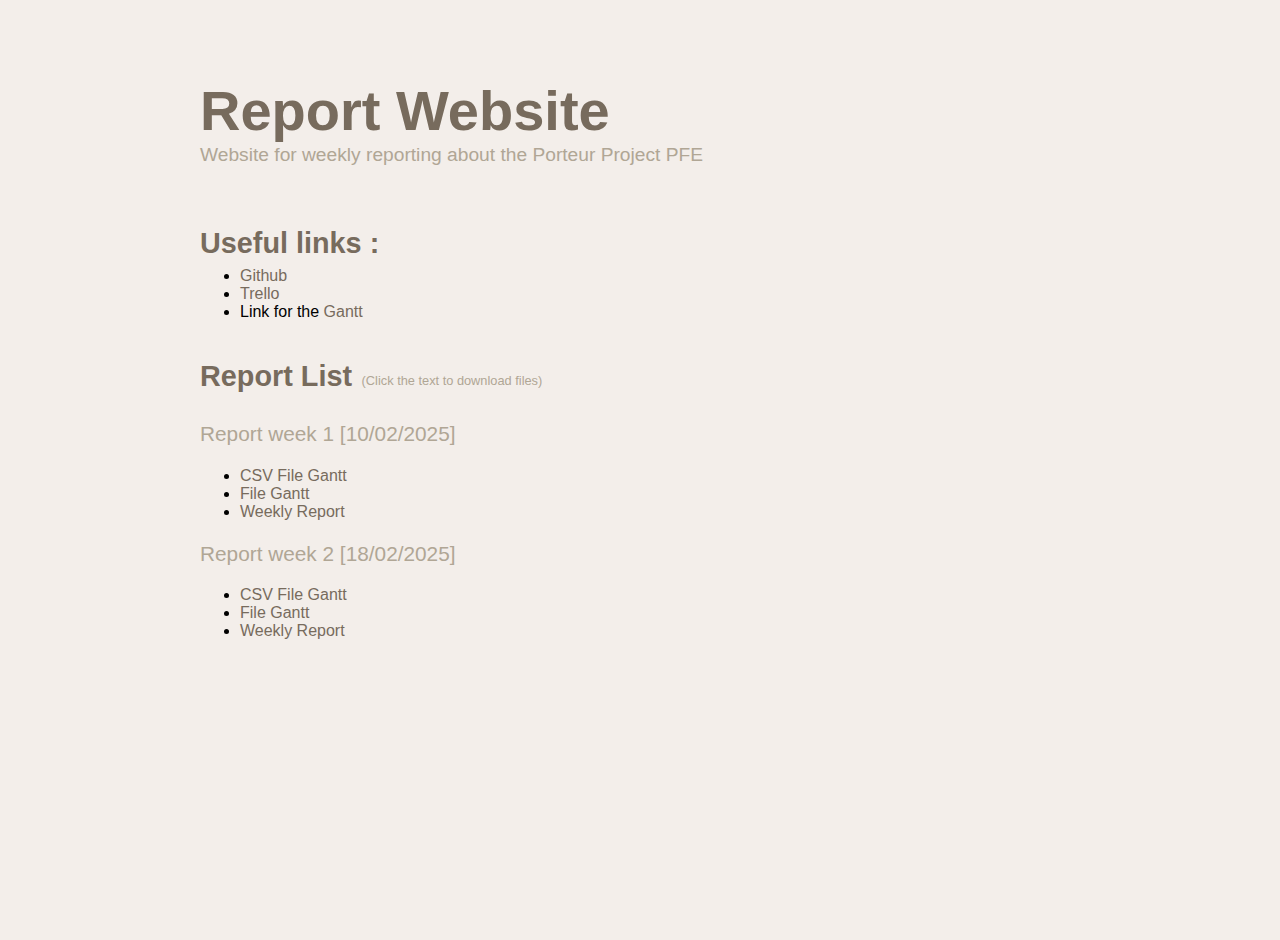
==== website/index.html @ 56212d6c "Updated website for the 3rd week" ====
<!DOCTYPE html>
<html lang="en">
    <link rel="stylesheet" href="style.css">
<head>
    <meta charset="UTF-8">
    <meta name="viewport" content="width=device-width, initial-scale=1.0">
    <title>PFE Porteur</title>
</head>
<body>

    </div>
    <h1>Report Website</h1>
    <p>Website for weekly reporting about the Porteur Project PFE</p>
    <br>
    <h2>Useful links :</h2>
    <ul>
        <li><a href="https://github.com/gaetancantelobre/PROJET_PFE_PORTEUR/tree/main" target="_blank" rel="noopener noreferrer">Github</a>
        <li><a href="https://trello.com/b/4ihPllsL/pfeporteur" target="_blank" rel="noopener noreferrer">Trello</a>
        <li>Link for the <a href="https://www.onlinegantt.com/#/gantt" target="_blank" rel="noopener noreferrer">Gantt</a>
    </ul>
    <div id="report-list">
        <div class="report-title-block">
            <h2>Report List</h2>
            <p>(Click the text to download files)</p>
        </div>
        <div class="report-block">
            <h3>Report week 1 [10/02/2025]</h3>
            <ul>
                <li><a href="../reports/GANTT PFE 10-02-2025.csv">CSV File Gantt</a></li>
                <li><a href="../reports/GANTT PFE 10-02-2025.gantt">File Gantt</a></li>
                <li><a href="../reports/Rapport PFE 10_02_2025-1.pdf" target="_blank" rel="noopener noreferrer">Weekly Report</a></li>
            </ul>
            <div class="report-block">
                <h3>Report week 2 [18/02/2025]</h3>
                <ul>
                    <li><a href="../reports/GANTT PFE 18-02-2025.csv">CSV File Gantt</a></li>
                    <li><a href="../reports/GANTT PFE 18-02-2025.gantt">File Gantt</a></li>
                    <li><a href="../reports/Rapport PFE 18_02_2025.pdf" target="_blank" rel="noopener noreferrer">Weekly Report</a></li>
                </ul>
            </div>
        </div>
    </div>
</body>
</html>
---- website/style.css ----
body {
  font-family: "Titillium Web", sans-serif;
  background-color: #F3EEEA;
  margin: 0;
  padding-top: 0;
  display: flex;
  flex-direction: column;
  box-sizing: border-box;
  position: absolute;
  left: 200px;
  right: 200px;
  height: 100%;
  top: 40px;
}

a {
  transition: 0.3s;
  text-decoration: none;
}

a:link {
  color: #776B5D;
}

a:visited {
  color: #776B5D;
}

a:hover {
  color: #B0A695;
}

p {
  color: #B0A695;    
  font-weight: 500;
  font-size: 1.2rem; /* Increased font size */
}

h1 {
  font-size: 3.5rem; /* Increased font size */
  color: #776B5D;
  cursor: pointer;
  font-weight: 700;
  margin-bottom: -1.1rem;
  white-space: nowrap;
}

h2 {
  font-size: 1.8rem; /* Increased font size */
  color: #776B5D;
  font-weight: 600;
  margin-bottom: -0.6rem;
}

h3 {
  font-size: 1.3rem; /* Increased font size */
  color: #B0A695;
  font-weight: 500;
}

.sidenav a p {
  text-shadow: 2px 1px 2px #0d0c0e;
}

.sidenav a:hover {
  color: #776B5D;
}

.report-title-block p{
  margin-top: 2.3rem;
  margin-left: 0.6rem;
  font-size: 0.8rem;
}

.report-title-block {
  display: flex;
  flex-direction: row;
}
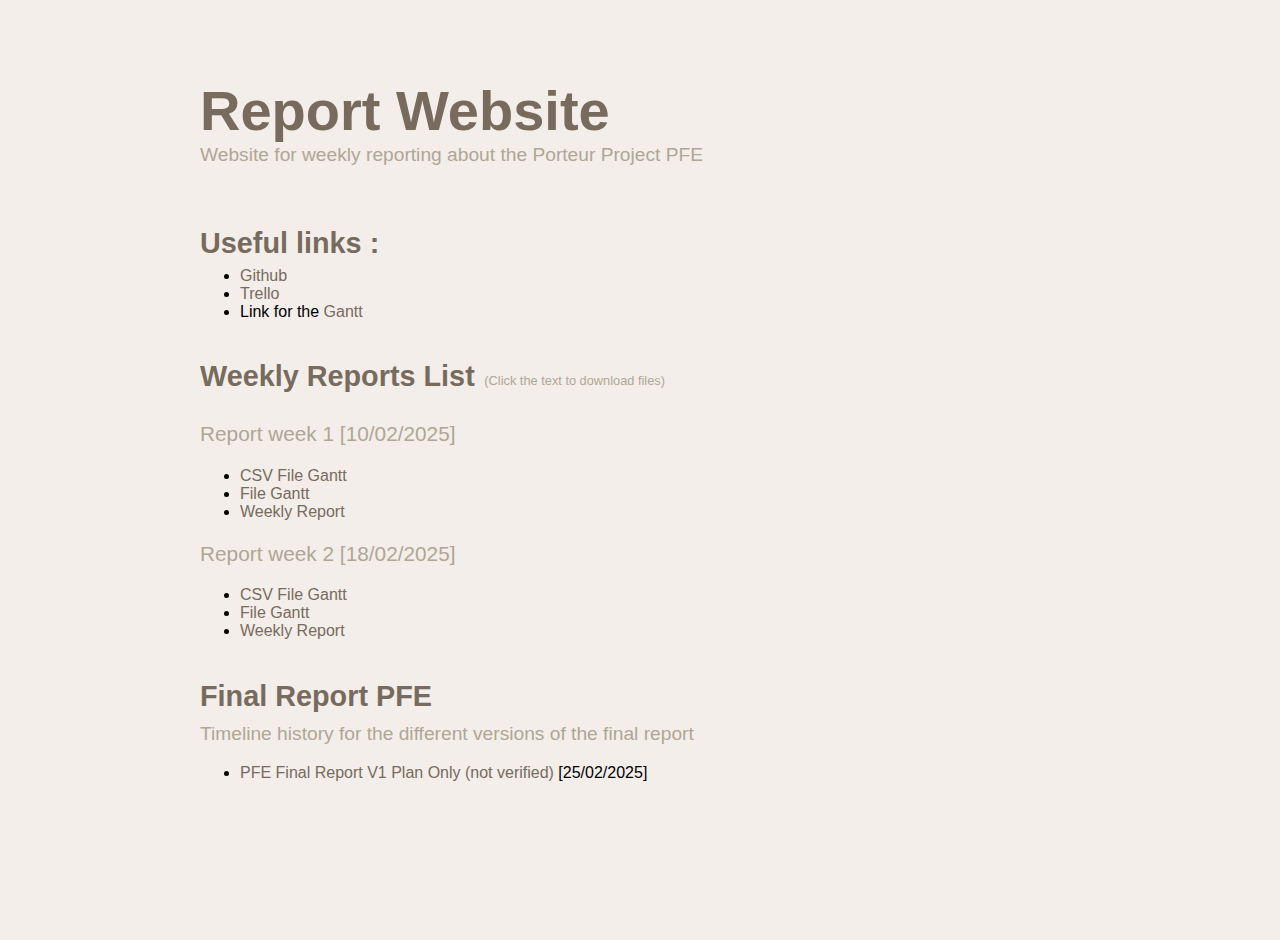
==== commit 70e1bfc4: "Added V1 final report and timeline" ====
--- a/website/index.html
+++ b/website/index.html
@@ -20,7 +20,7 @@
     </ul>
     <div id="report-list">
         <div class="report-title-block">
-            <h2>Report List</h2>
+            <h2>Weekly Reports List</h2>
             <p>(Click the text to download files)</p>
         </div>
         <div class="report-block">
@@ -39,6 +39,13 @@
                 </ul>
             </div>
         </div>
+        <div class="report-title-block">
+            <h2>Final Report PFE</h2>
+        </div>
+        <p>Timeline history for the different versions of the final report</p>
+        <ul>
+            <li><a href="../reports/ReportV1.pdf" target="_blank" rel="noopener noreferrer">PFE Final Report V1 Plan Only (not verified)</a> [25/02/2025]</li>
+        </ul>
     </div>
 </body>
 </html>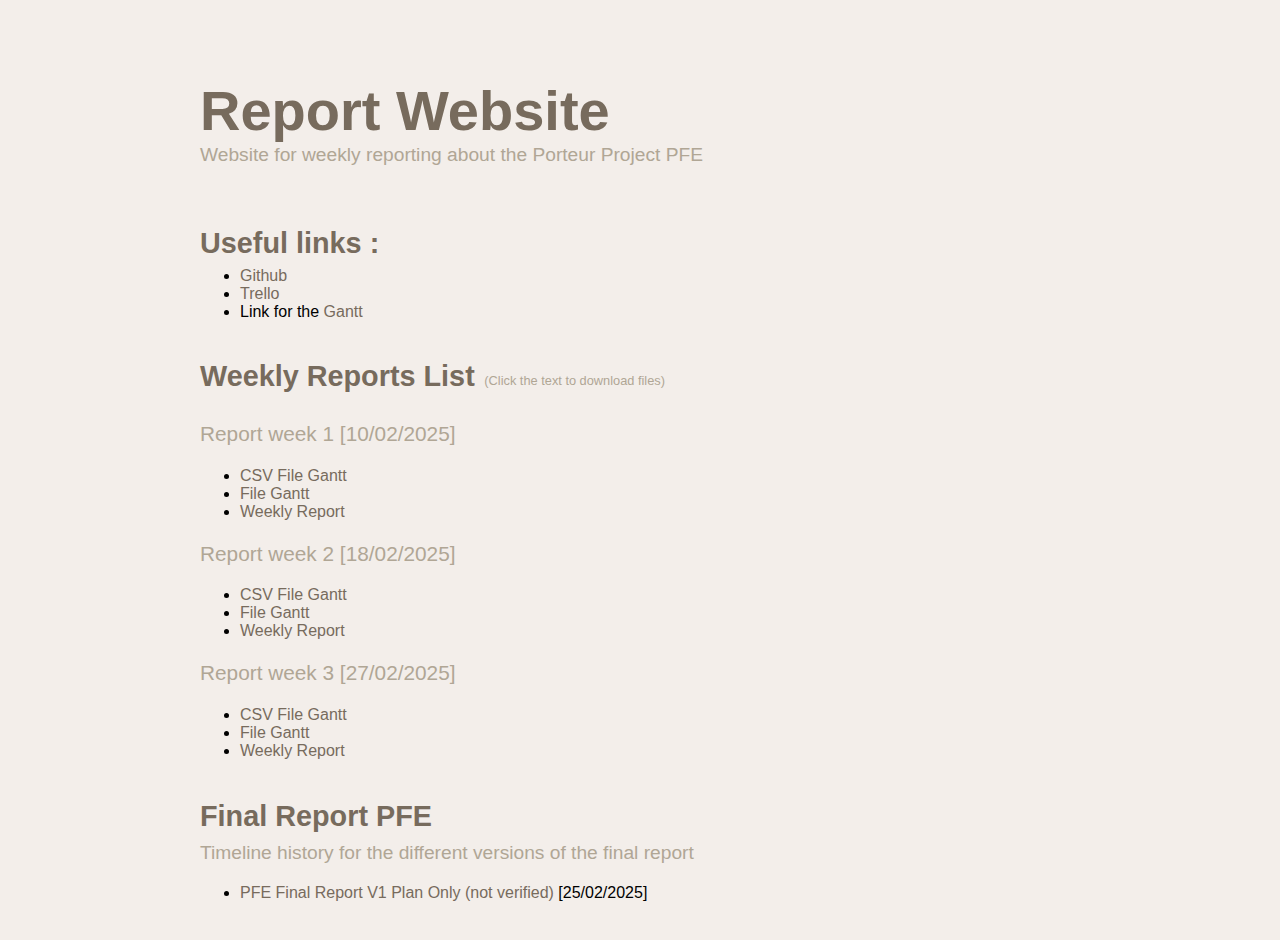
==== commit da29d62b: "Week 3 update" ====
--- a/website/index.html
+++ b/website/index.html
@@ -26,16 +26,24 @@
         <div class="report-block">
             <h3>Report week 1 [10/02/2025]</h3>
             <ul>
-                <li><a href="../reports/GANTT PFE 10-02-2025.csv">CSV File Gantt</a></li>
-                <li><a href="../reports/GANTT PFE 10-02-2025.gantt">File Gantt</a></li>
+                <li><a href="../reports/GANTT PFE 10-02-2025.csv" target="_blank" rel="noopener noreferrer">CSV File Gantt</a></li>
+                <li><a href="../reports/GANTT PFE 10-02-2025.gantt" target="_blank" rel="noopener noreferrer">File Gantt</a></li>
                 <li><a href="../reports/Rapport PFE 10_02_2025-1.pdf" target="_blank" rel="noopener noreferrer">Weekly Report</a></li>
             </ul>
             <div class="report-block">
                 <h3>Report week 2 [18/02/2025]</h3>
                 <ul>
-                    <li><a href="../reports/GANTT PFE 18-02-2025.csv">CSV File Gantt</a></li>
-                    <li><a href="../reports/GANTT PFE 18-02-2025.gantt">File Gantt</a></li>
+                    <li><a href="../reports/GANTT PFE 18-02-2025.csv" target="_blank" rel="noopener noreferrer">CSV File Gantt</a></li>
+                    <li><a href="../reports/GANTT PFE 18-02-2025.gantt" target="_blank" rel="noopener noreferrer">File Gantt</a></li>
                     <li><a href="../reports/Rapport PFE 18_02_2025.pdf" target="_blank" rel="noopener noreferrer">Weekly Report</a></li>
+                </ul>
+            </div>
+            <div class="report-block">
+                <h3>Report week 3 [27/02/2025]</h3>
+                <ul>
+                    <li><a href="../reports/GANTT PFE 27-02-2025.csv" target="_blank" rel="noopener noreferrer">CSV File Gantt</a></li>
+                    <li><a href="../reports/GANTT PFE 27-02-2025.gantt" target="_blank" rel="noopener noreferrer">File Gantt</a></li>
+                    <li><a href="../reports/Rapport PFE 27_02_2025.pdf" target="_blank" rel="noopener noreferrer">Weekly Report</a></li>
                 </ul>
             </div>
         </div>
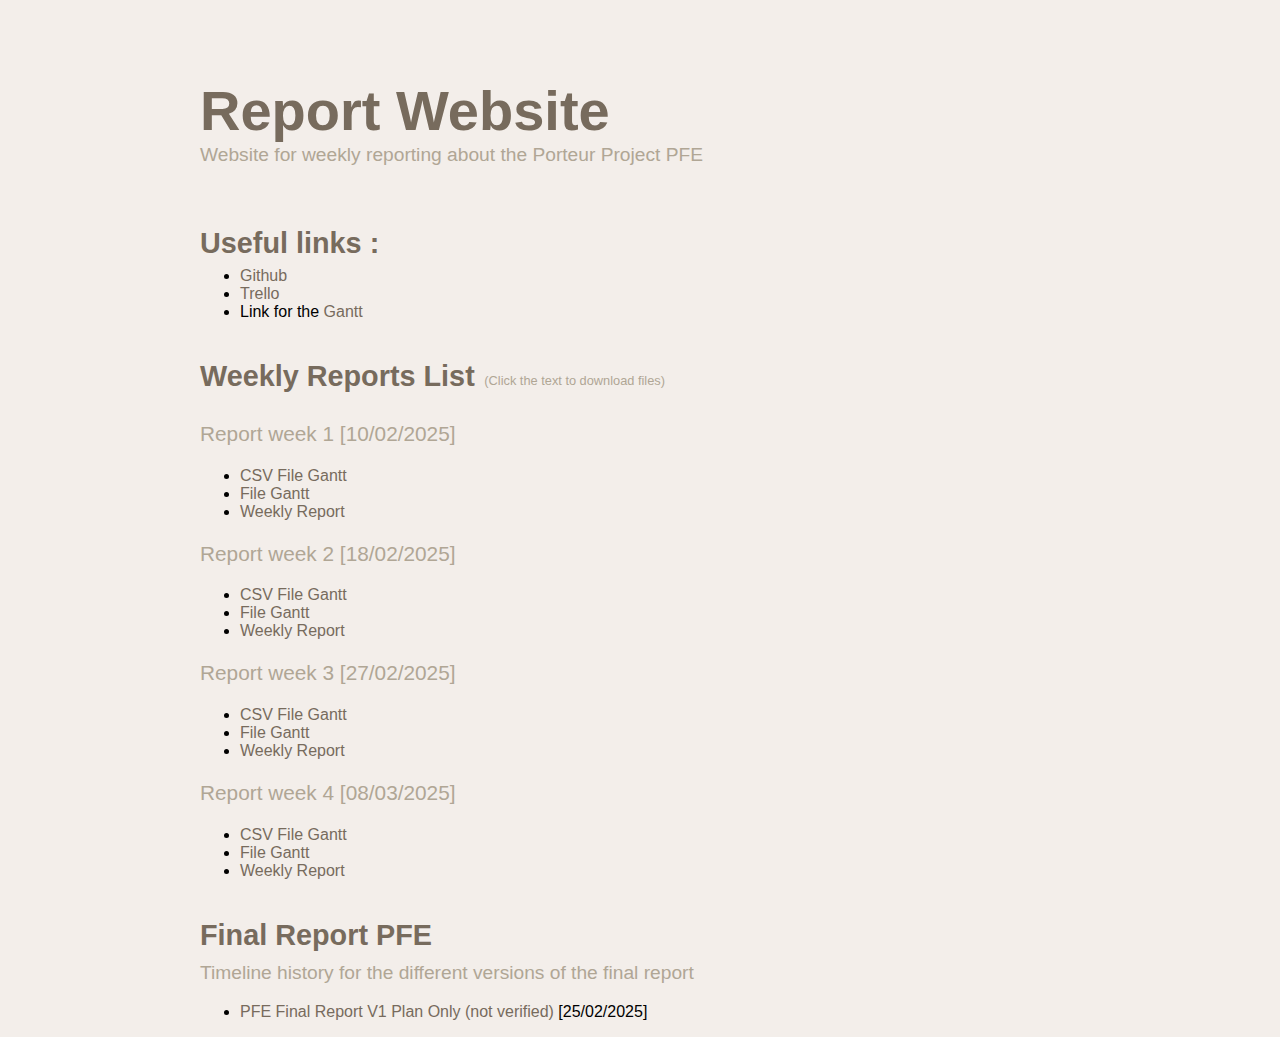
==== commit 6968bd3b: "Commit for the 4th week report" ====
--- a/website/index.html
+++ b/website/index.html
@@ -46,6 +46,14 @@
                     <li><a href="../reports/Rapport PFE 27_02_2025.pdf" target="_blank" rel="noopener noreferrer">Weekly Report</a></li>
                 </ul>
             </div>
+            <div class="report-block">
+                <h3>Report week 4 [08/03/2025]</h3>
+                <ul>
+                    <li><a href="../reports/GANTT PFE 27-02-2025.csv" target="_blank" rel="noopener noreferrer">CSV File Gantt</a></li>
+                    <li><a href="../reports/GANTT PFE 27-02-2025.gantt" target="_blank" rel="noopener noreferrer">File Gantt</a></li>
+                    <li><a href="../reports/Rapport PFE 08_03_2025.pdf" target="_blank" rel="noopener noreferrer">Weekly Report</a></li>
+                </ul>
+            </div>
         </div>
         <div class="report-title-block">
             <h2>Final Report PFE</h2>
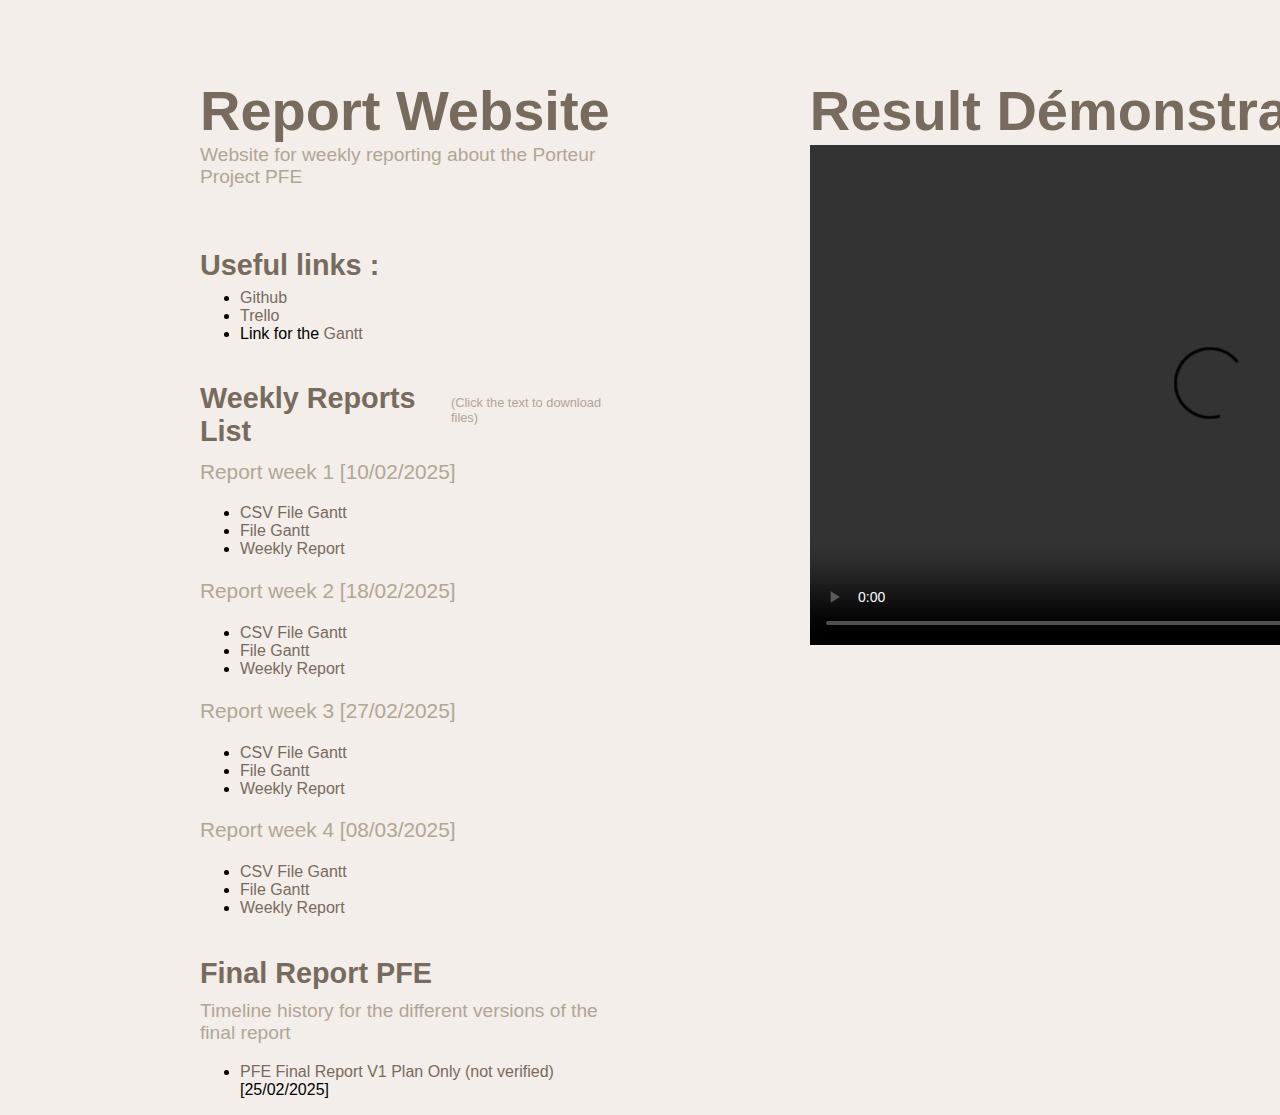
==== commit bf1a6633: "Added a demonstration video" ====
--- a/website/index.html
+++ b/website/index.html
@@ -8,7 +8,9 @@
 </head>
 <body>
 
-    </div>
+<div class="left_pannel">
+
+    
     <h1>Report Website</h1>
     <p>Website for weekly reporting about the Porteur Project PFE</p>
     <br>
@@ -63,5 +65,14 @@
             <li><a href="../reports/ReportV1.pdf" target="_blank" rel="noopener noreferrer">PFE Final Report V1 Plan Only (not verified)</a> [25/02/2025]</li>
         </ul>
     </div>
+</div>
+<div class="right_pannel">
+    <h1>Result Démonstration</h1>
+    <video width="800" height="500" controls> 
+        <source src="../documents/demo_PP_HD.mp4" type="video/mp4">
+        Your browser does not support the video tag.
+    </video>
+</div>
+
 </body>
 </html>--- a/website/style.css
+++ b/website/style.css
@@ -11,6 +11,27 @@
   right: 200px;
   height: 100%;
   top: 40px;
+  display: flex;
+  flex-direction: row;
+}
+
+.left_pannel {
+  display: flex;
+  flex-direction: column;
+}
+
+.right_pannel {
+  display: flex;
+  flex-direction: column;
+  margin-left: 200px;
+}
+
+video { 
+  display: flex;
+  align-items: center;
+  justify-content: center;
+  margin-top: 20px;
+  margin-right: 5rem;
 }
 
 a {
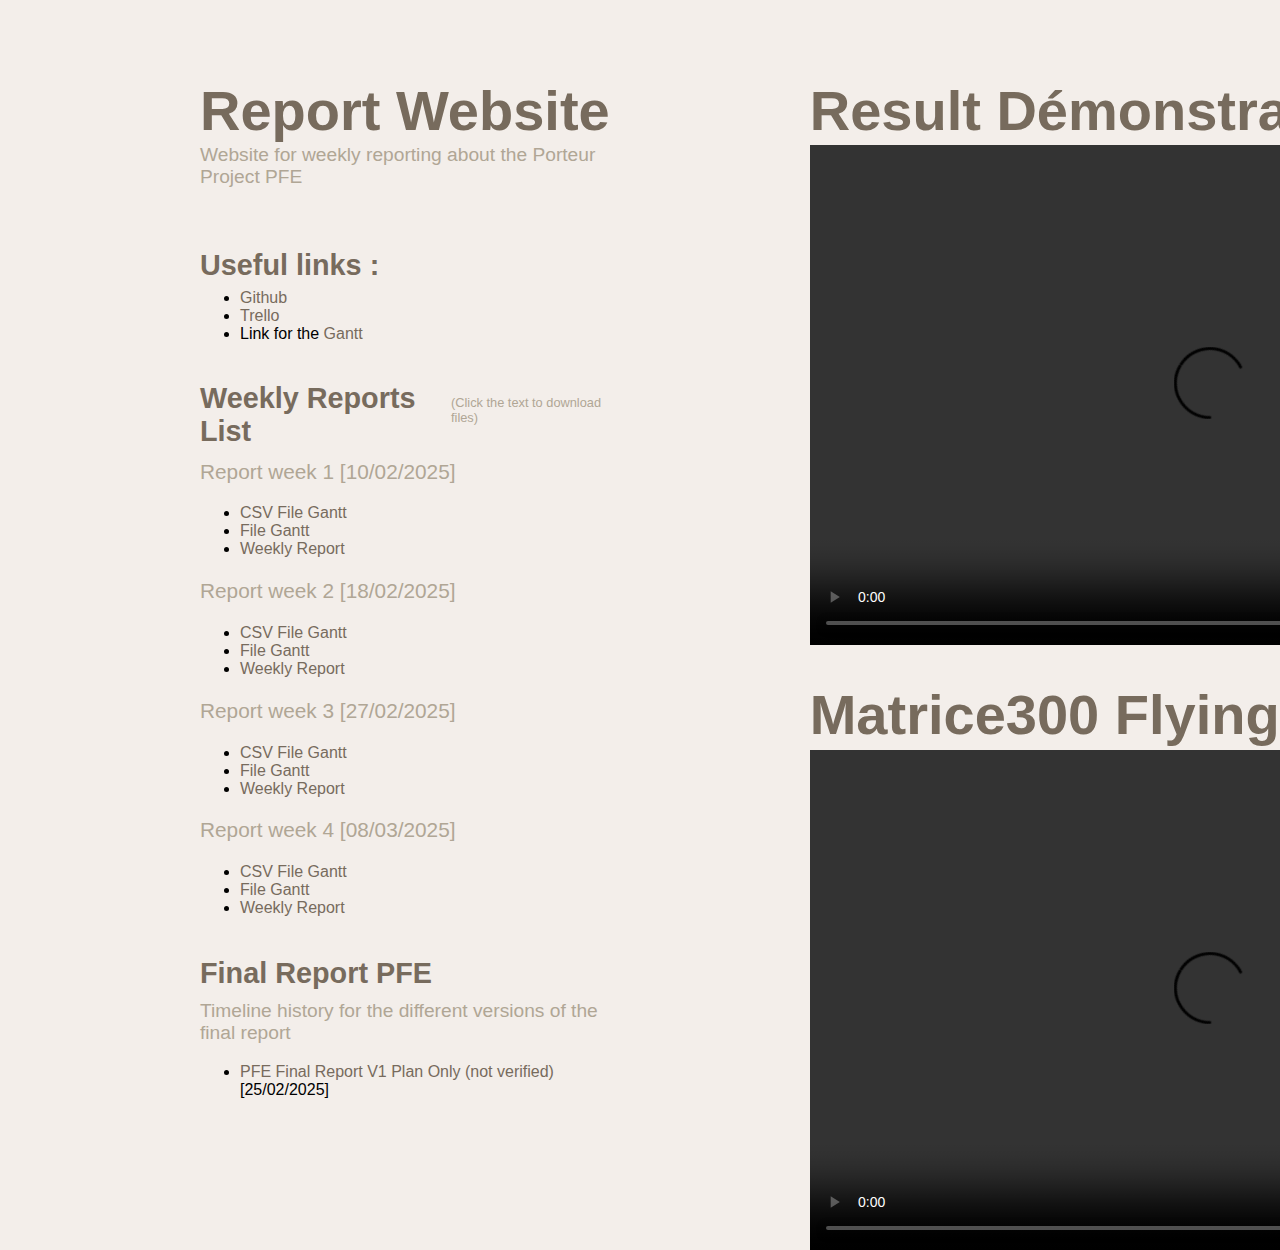
==== commit f8fdb946: "Added the matrice demo" ====
--- a/website/index.html
+++ b/website/index.html
@@ -70,7 +70,10 @@
     <h1>Result Démonstration</h1>
     <video width="800" height="500" controls> 
         <source src="../documents/demo_PP_HD.mp4" type="video/mp4">
-        Your browser does not support the video tag.
+    </video>
+    <h1>Matrice300 Flying Demo</h1>
+    <video width="800" height="500" controls> 
+        <source src="../documents/matrice300_demo.mp4" type="video/mp4">
     </video>
 </div>
 
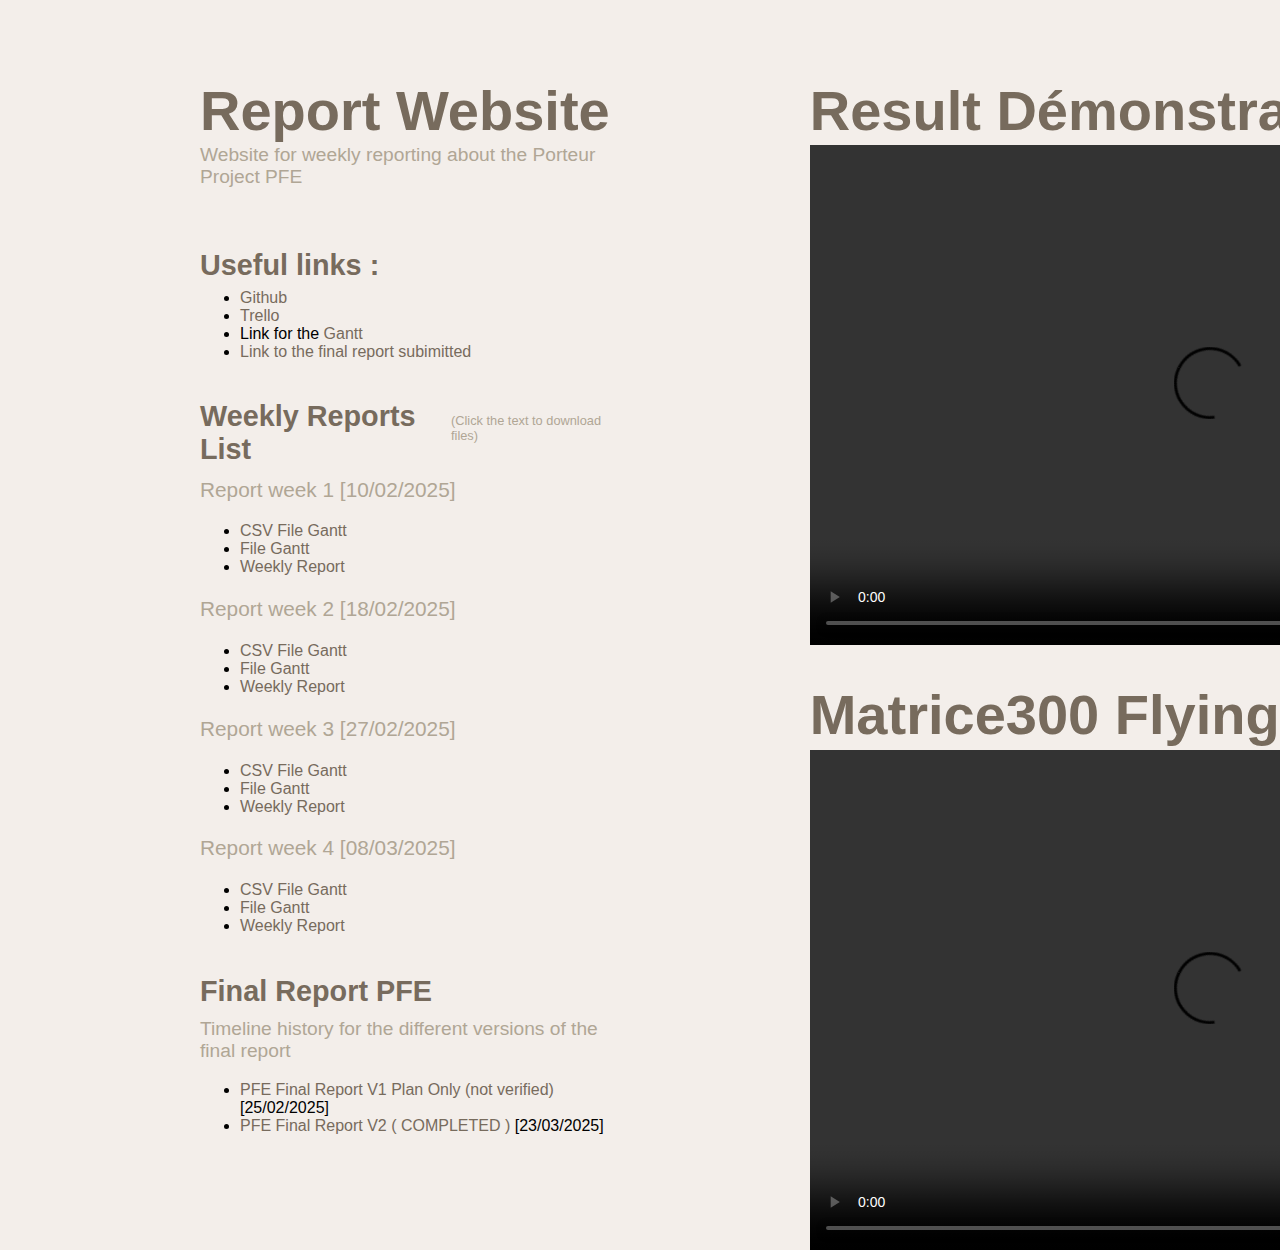
==== commit 6b671ec4: "Updated the report chronology" ====
--- a/website/index.html
+++ b/website/index.html
@@ -19,6 +19,7 @@
         <li><a href="https://github.com/gaetancantelobre/PROJET_PFE_PORTEUR/tree/main" target="_blank" rel="noopener noreferrer">Github</a>
         <li><a href="https://trello.com/b/4ihPllsL/pfeporteur" target="_blank" rel="noopener noreferrer">Trello</a>
         <li>Link for the <a href="https://www.onlinegantt.com/#/gantt" target="_blank" rel="noopener noreferrer">Gantt</a>
+        <li><a href="../reports/rapport final.pdf" target="_blank" rel="noopener noreferrer">Link to the final report subimitted</a></li>
     </ul>
     <div id="report-list">
         <div class="report-title-block">
@@ -63,6 +64,7 @@
         <p>Timeline history for the different versions of the final report</p>
         <ul>
             <li><a href="../reports/ReportV1.pdf" target="_blank" rel="noopener noreferrer">PFE Final Report V1 Plan Only (not verified)</a> [25/02/2025]</li>
+            <li><a href="../reports/rapport final.pdf" target="_blank" rel="noopener noreferrer">PFE Final Report V2 ( COMPLETED )</a> [23/03/2025]</li>
         </ul>
     </div>
 </div>
